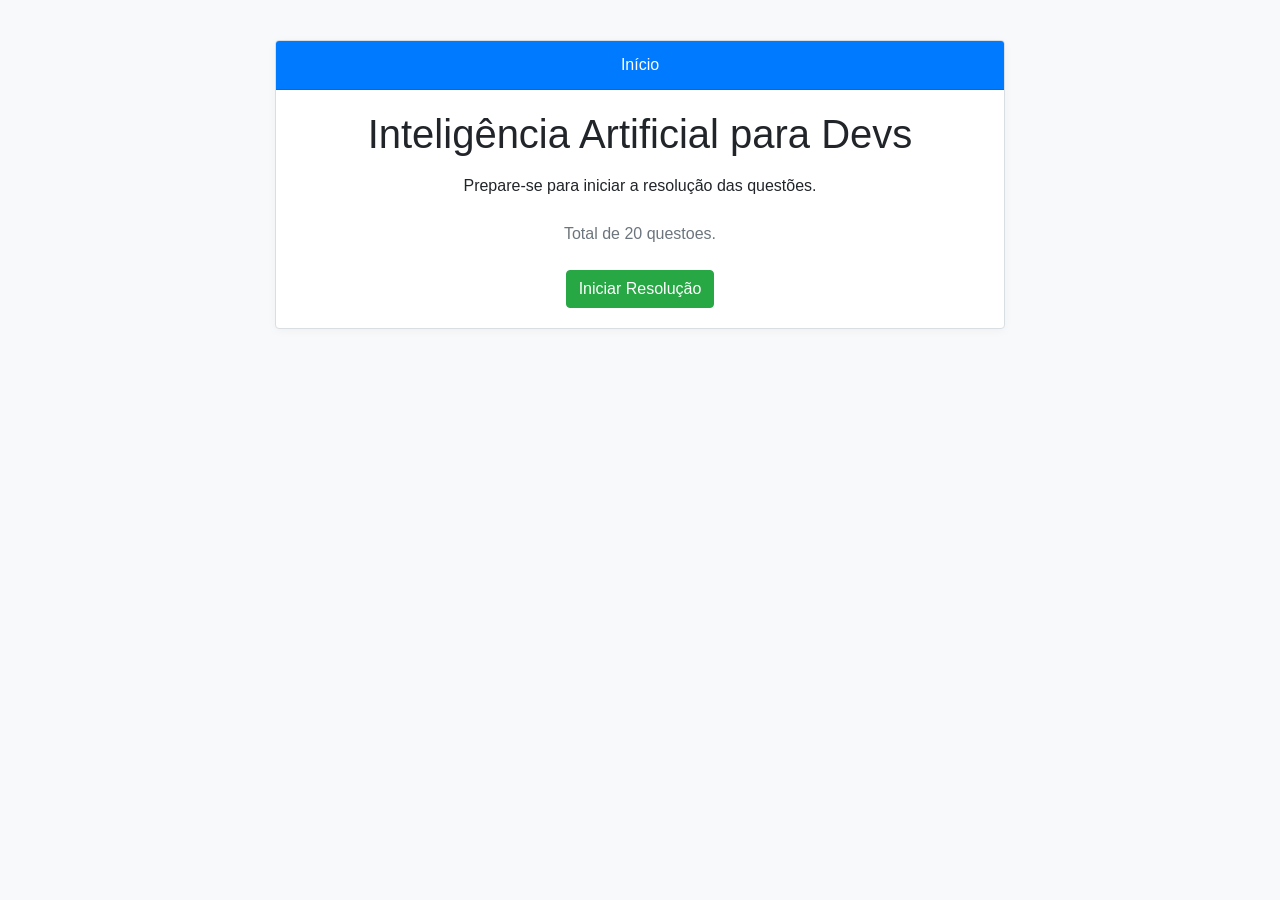
==== index.html @ db104553 "first commit" ====
<!DOCTYPE html>
<!-- saved from url=(0057)https://www.examtopics.com/exams/microsoft/az-204/view/1/ -->
<html lang="en"
	class=" js flexbox canvas canvastext webgl no-touch geolocation postmessage no-websqldatabase indexeddb hashchange history draganddrop websockets rgba hsla multiplebgs backgroundsize borderimage borderradius boxshadow textshadow opacity cssanimations csscolumns cssgradients cssreflections csstransforms csstransforms3d csstransitions fontface generatedcontent video audio localstorage sessionstorage webworkers no-applicationcache svg inlinesvg smil svgclippaths">
<!-- RubyOnRails - formstatic / kaminari -->

<head>
	<meta http-equiv="Content-Type" content="text/html; charset=UTF-8">

	<!--<base href="https://www.examtopics.com/exams/microsoft/az-204/view/1/">-->
	<!-- meta tag -->

	<title>AZ-204 Exam - Free Actual Q&amp;As, Page 1 | ExamTopics</title>
	<meta name="description" content="Free, Actual and Latest Practice Test for those who are preparing for Developing Solutions for Microsoft Azure
		.">
	<!-- responsive tag -->
	<meta http-equiv="x-ua-compatible" content="ie=edge">
	<meta name="viewport" content="width=device-width, initial-scale=1">

	<meta name="msapplication-TileColor" content="#007bff">
	<meta name="msapplication-TileImage" content="/assets/images/et/favicon/ms-icon-144x144.png">
	<meta name="theme-color" content="#ffffff">

	<!-- deflink == defered link (loaded later by jquery) -->
	<!-- bootstrap v4 css -->
	<link rel="stylesheet" type="text/css" href="./assets/bootstrap.min.css">
	<link rel="stylesheet" type="text/css" href="./assets/app.css">
	<!-- <link rel="stylesheet" type="text/css" href="./assets/responsive.css"> -->

	<!-- Start VWO Async SmartCode -->
</head>

<body class="home2">
	<!-- Modal -->
	<div class="modal fade" id="exampleModal" tabindex="-1" role="dialog" aria-labelledby="exampleModalLabel"
		aria-hidden="true">
		<div class="modal-dialog" role="document">
			<div class="modal-content">
				<div class="modal-header">
					<h5 class="modal-title" id="exampleModalLabel">Resultado</h5>
					<button id="resultCloseX" type="button" class="close" aria-label="Close">
						<span aria-hidden="true">&times;</span>
					</button>
				</div>
				<div class="modal-body">
					75%
				</div>
				<div class="modal-footer">
					<button id="resultCloseBtn" type="button" class="btn btn-secondary">Fechar</button>
				</div>
			</div>
		</div>
	</div>
	<div id="startScreen" class="sec-spacer" style="padding: 40px 0px;">
		<div class="container">
			<div class="row justify-content-center">
				<div class="col-12 col-md-10 col-lg-8">
					<div class="card exam-question-card text-center">
						<div class="card-header text-white bg-primary">
							Início
						</div>
						<div class="card-body">
							<h1 class="mb-3">Inteligência Artificial para Devs</h1>
							<p class="mb-4">Prepare-se para iniciar a resolução das questões.</p>
							<p id="startInfo" class="text-muted mb-4">Carregando questões...</p>
							<button id="startBtn" class="btn btn-success" disabled>Iniciar Resolução</button>
						</div>
					</div>
				</div>
			</div>
		</div>
	</div>
	<div id="quizSection" class="sec-spacer d-none" style="padding: 20px 0px; ">
		<div class="container">
			<!-- exam-view47 -->
			<div class="row">
				<div class="col-12">
					<div class="questions-container">

						<!-- exam-view48 -->
						<!-- Question -->
						<div class="card exam-question-card">
							<div class="card-header text-white bg-primary">
								<span id="numQuestion">Questão 1</span>
							</div>
							<div class="card-body question-body" data-id="816230">
								<p id="questao" class="card-text">
									Descrição da Questão<br>What should you do?<br>
								</p>
								<!-- exam-view49 -->
								<div class="question-choices-container">
									<div class="voted-answers-tally d-none">
										<script id="816230"
											type="application/json">[{"voted_answers": "C", "vote_count": 22, "is_most_voted": true}]</script>
									</div>
									<ul id="alternativesList"></ul>
								</div>
								<p id="answerFeedback" class="mt-3 mb-3 d-none"></p>

								<!-- exam-view410 -->
								<div onclick="showSolution()" class="btn btn-primary reveal-solution d-print-none">
									Reveal Solution</div>
								<div onclick="hideSolution()" class="btn btn-primary hide-solution d-none d-print-none">
									Hide Solution</div>

								<!-- <p class="card-text question-answer bg-light white-text">
									<span class="correct-answer-box"><strong>Correct Answer:</strong>
										<span class="correct-answer">C</span>

										<a href="https://www.examtopics.com/exams/microsoft/az-204/view/1/#"
											class="vote-answer-button ml-1 d-print-none" data-toggle="tooltip" title=""
											data-original-title="Vote an answer">🗳️</a>
										<br>
									</span>

									<span class="answer-description">
										When you redeploy a VM, it moves the VM to a new node within the Azure
										infrastructure and then powers it back on, retaining all your configuration
										options and associated
										resources.<br>Reference:<br>https://docs.microsoft.com/en-us/azure/virtual-machines/windows/redeploy-to-new-node
									</span>
								<div class="voting-summary col-12 col-sm-6 col-lg-4 pt-2 pb-2" style="font-size: 0.9em">
									<i>Community vote distribution</i>
									<div class="progress vote-distribution-bar">
										<div class="vote-bar progress-bar bg-primary" data-toggle="tooltip"
											role="progressbar" style="width: 100%; display: flex;" aria-valuenow="15"
											aria-valuemin="0" aria-valuemax="100" data-original-title="22 votes."
											title="">C (100%)</div>
										<div class="vote-bar progress-bar bg-info" data-toggle="tooltip"
											role="progressbar" style="width: 25%; display: none;" aria-valuenow="30"
											aria-valuemin="0" aria-valuemax="100" data-original-title="" title="">C
											(25%)
										</div>
										<div class="vote-bar progress-bar bg-success" data-toggle="tooltip"
											role="progressbar" style="width: 25%; display: none;" aria-valuenow="30"
											aria-valuemin="0" aria-valuemax="100" data-original-title="" title="">B
											(20%)
										</div>
										<div class="vote-bar progress-bar bg-warning" data-toggle="tooltip"
											role="progressbar" style="width: 15%; display: none;" aria-valuenow="20"
											aria-valuemin="0" aria-valuemax="100" data-original-title="" title="">Other
										</div>
									</div>
								</div>
								</p> -->
							</div>
						</div>
					</div>
					<div class="page-navigation-bar" style="padding-bottom:20px;">
						<div class="col-12" style="padding-bottom:20px;margin-bottom:20px;">
							<div id="prevBtn" class="btn btn-success pull-right">Prev Question</div>
							<div id="nextBtn" class="btn btn-success pull-right">Next Question</div>
						</div>
					</div>
				</div>
			</div>
		</div>
	</div>
	<script src="./assets/app.js?v=20260502b"></script>

</body>

</html>
---- assets/app.css ----
body {
  background: #f8f9fa;
}

.sec-spacer {
  padding: 20px 0;
}

.exam-question-card {
  border: 1px solid #d9dee3;
  box-shadow: 0 2px 10px rgba(0, 0, 0, 0.04);
}

.question-choices-container ul {
  list-style: none;
  margin: 0;
  padding: 0;
}

.multi-choice-item {
  border: 1px solid #dee2e6;
  border-radius: 6px;
  padding: 10px 12px;
  margin-bottom: 8px;
  transition: border-color 0.2s ease, background-color 0.2s ease;
}

.multi-choice-item.correct-choice {
  background: #d4edda;
  border-color: #28a745;
}

.multi-choice-letter {
  display: flex;
  gap: 10px;
  align-items: flex-start;
  cursor: pointer;
}

.multi-choice-letter input[type='radio'] {
  margin-top: 4px;
}

.page-navigation-bar .btn {
  margin-left: 8px;
}

#answerFeedback {
  min-height: 24px;
}

#questao img {
  max-width: 100%;
  height: auto;
}

.modal.show {
  display: block;
}
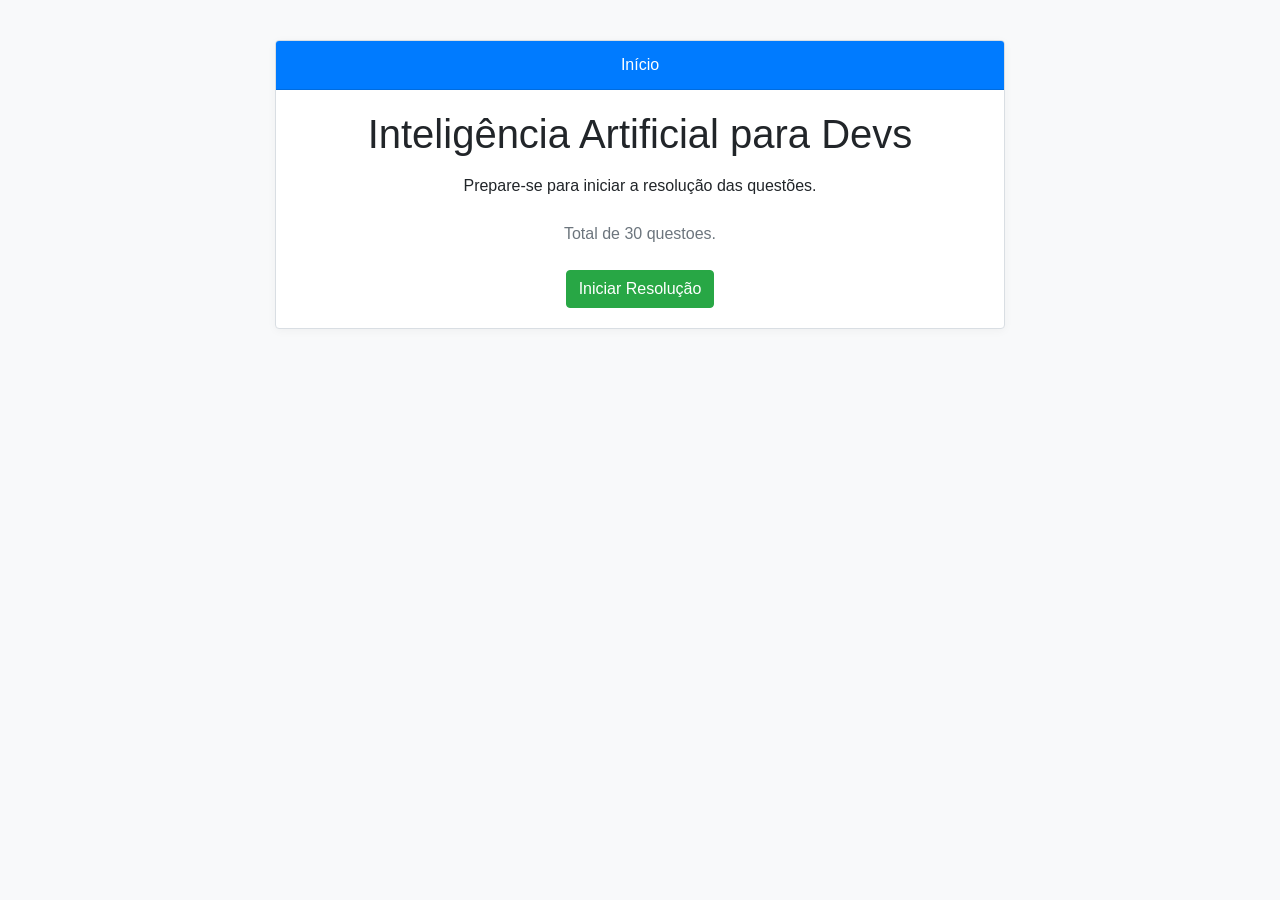
==== commit 3af60284: "improvements" ====
--- a/index.html
+++ b/index.html
@@ -10,7 +10,7 @@
 	<!--<base href="https://www.examtopics.com/exams/microsoft/az-204/view/1/">-->
 	<!-- meta tag -->
 
-	<title>AZ-204 Exam - Free Actual Q&amp;As, Page 1 | ExamTopics</title>
+	<title>Questões de estudo</title>
 	<meta name="description" content="Free, Actual and Latest Practice Test for those who are preparing for Developing Solutions for Microsoft Azure
 		.">
 	<!-- responsive tag -->
@@ -96,12 +96,19 @@
 									<ul id="alternativesList"></ul>
 								</div>
 								<p id="answerFeedback" class="mt-3 mb-3 d-none"></p>
+								<p id="progressFeedback" class="mt-2 mb-3 text-muted"></p>
 
 								<!-- exam-view410 -->
-								<div onclick="showSolution()" class="btn btn-primary reveal-solution d-print-none">
-									Reveal Solution</div>
-								<div onclick="hideSolution()" class="btn btn-primary hide-solution d-none d-print-none">
-									Hide Solution</div>
+								<div class="question-action-bar d-flex justify-content-between align-items-center flex-wrap">
+									<button id="prevBtn" type="button" class="btn btn-success">Prev Question</button>
+									<div class="mx-2">
+										<div onclick="showSolution()" class="btn btn-primary reveal-solution d-print-none">
+											Reveal Solution</div>
+										<div onclick="hideSolution()" class="btn btn-primary hide-solution d-none d-print-none">
+											Hide Solution</div>
+									</div>
+									<button id="nextBtn" type="button" class="btn btn-success">Next Question</button>
+								</div>
 
 								<!-- <p class="card-text question-answer bg-light white-text">
 									<span class="correct-answer-box"><strong>Correct Answer:</strong>
@@ -146,12 +153,6 @@
 							</div>
 						</div>
 					</div>
-					<div class="page-navigation-bar" style="padding-bottom:20px;">
-						<div class="col-12" style="padding-bottom:20px;margin-bottom:20px;">
-							<div id="prevBtn" class="btn btn-success pull-right">Prev Question</div>
-							<div id="nextBtn" class="btn btn-success pull-right">Next Question</div>
-						</div>
-					</div>
 				</div>
 			</div>
 		</div>
--- a/assets/app.css
+++ b/assets/app.css
@@ -30,6 +30,16 @@
   border-color: #28a745;
 }
 
+.multi-choice-item.selected-correct {
+  background: #d4edda;
+  border-color: #28a745;
+}
+
+.multi-choice-item.selected-incorrect {
+  background: #f8d7da;
+  border-color: #dc3545;
+}
+
 .multi-choice-letter {
   display: flex;
   gap: 10px;
@@ -41,8 +51,14 @@
   margin-top: 4px;
 }
 
-.page-navigation-bar .btn {
-  margin-left: 8px;
+.question-action-bar {
+  margin-top: 12px;
+  gap: 8px;
+}
+
+.question-action-bar > .mx-2 {
+  margin-left: auto !important;
+  margin-right: auto !important;
 }
 
 #answerFeedback {
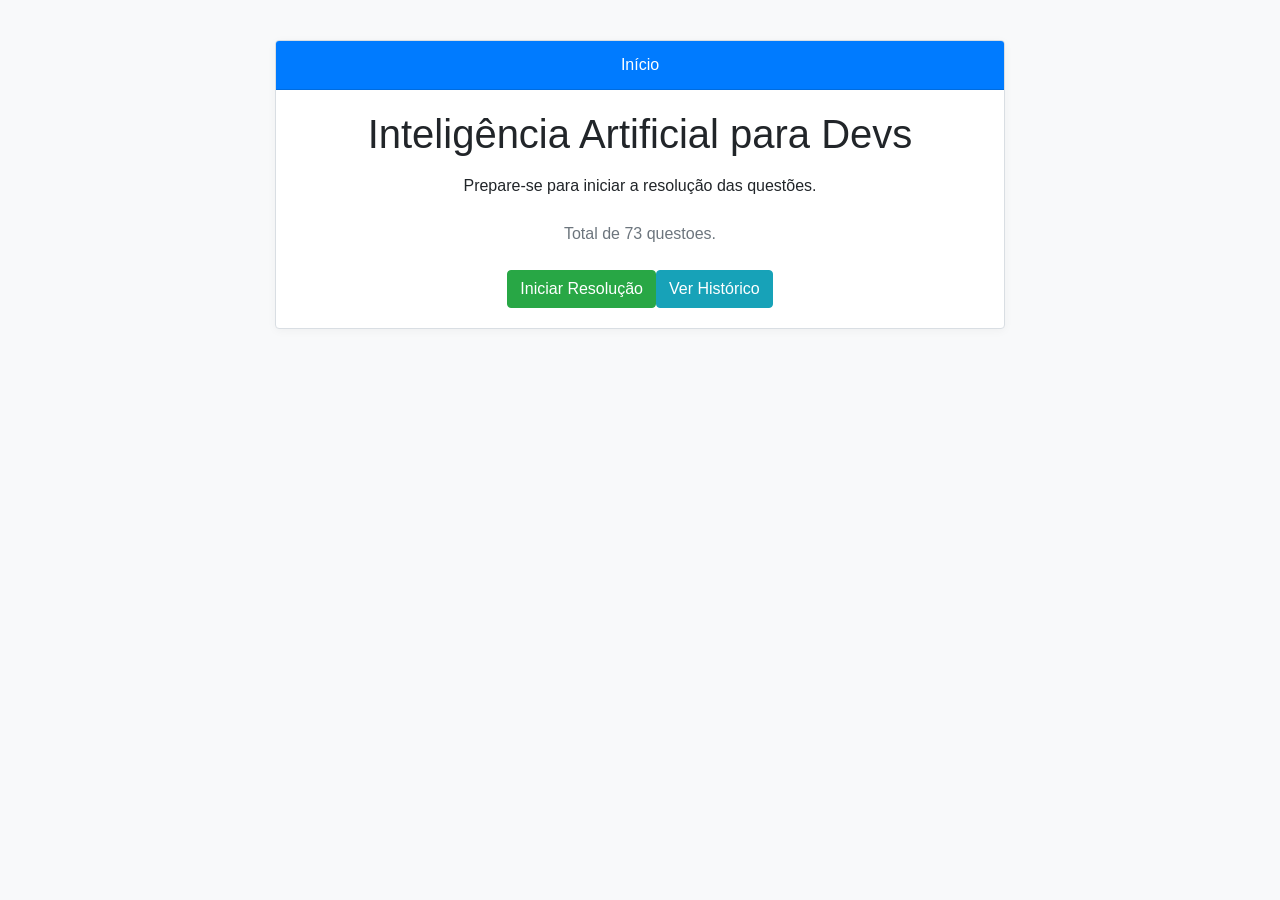
==== commit 879efd46: "improvement quests" ====
--- a/index.html
+++ b/index.html
@@ -63,7 +63,10 @@
 							<h1 class="mb-3">Inteligência Artificial para Devs</h1>
 							<p class="mb-4">Prepare-se para iniciar a resolução das questões.</p>
 							<p id="startInfo" class="text-muted mb-4">Carregando questões...</p>
-							<button id="startBtn" class="btn btn-success" disabled>Iniciar Resolução</button>
+							<div class="d-flex gap-2 justify-content-center">
+								<button id="startBtn" class="btn btn-success" disabled>Iniciar Resolução</button>
+								<button id="historyBtn" class="btn btn-info" title="Ver histórico de resultados">Ver Histórico</button>
+							</div>
 						</div>
 					</div>
 				</div>
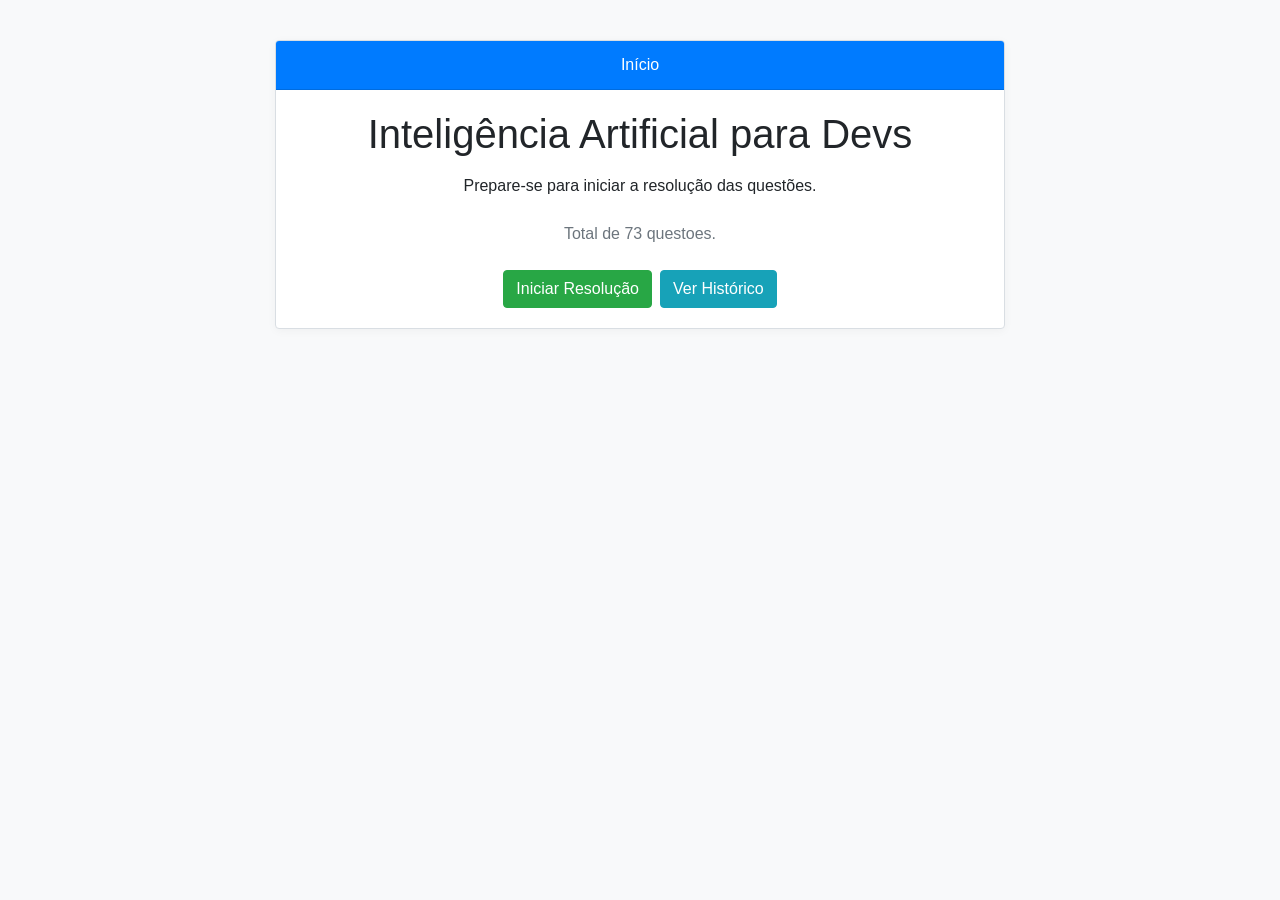
==== commit 6d63a616: "improvement quests" ====
--- a/index.html
+++ b/index.html
@@ -46,6 +46,7 @@
 					75%
 				</div>
 				<div class="modal-footer">
+					<button id="restartBtn" type="button" class="btn btn-primary">Reiniciar</button>
 					<button id="resultCloseBtn" type="button" class="btn btn-secondary">Fechar</button>
 				</div>
 			</div>
@@ -63,8 +64,8 @@
 							<h1 class="mb-3">Inteligência Artificial para Devs</h1>
 							<p class="mb-4">Prepare-se para iniciar a resolução das questões.</p>
 							<p id="startInfo" class="text-muted mb-4">Carregando questões...</p>
-							<div class="d-flex gap-2 justify-content-center">
-								<button id="startBtn" class="btn btn-success" disabled>Iniciar Resolução</button>
+						<div class="d-flex justify-content-center">
+							<button id="startBtn" class="btn btn-success mr-2" disabled>Iniciar Resolução</button>
 								<button id="historyBtn" class="btn btn-info" title="Ver histórico de resultados">Ver Histórico</button>
 							</div>
 						</div>
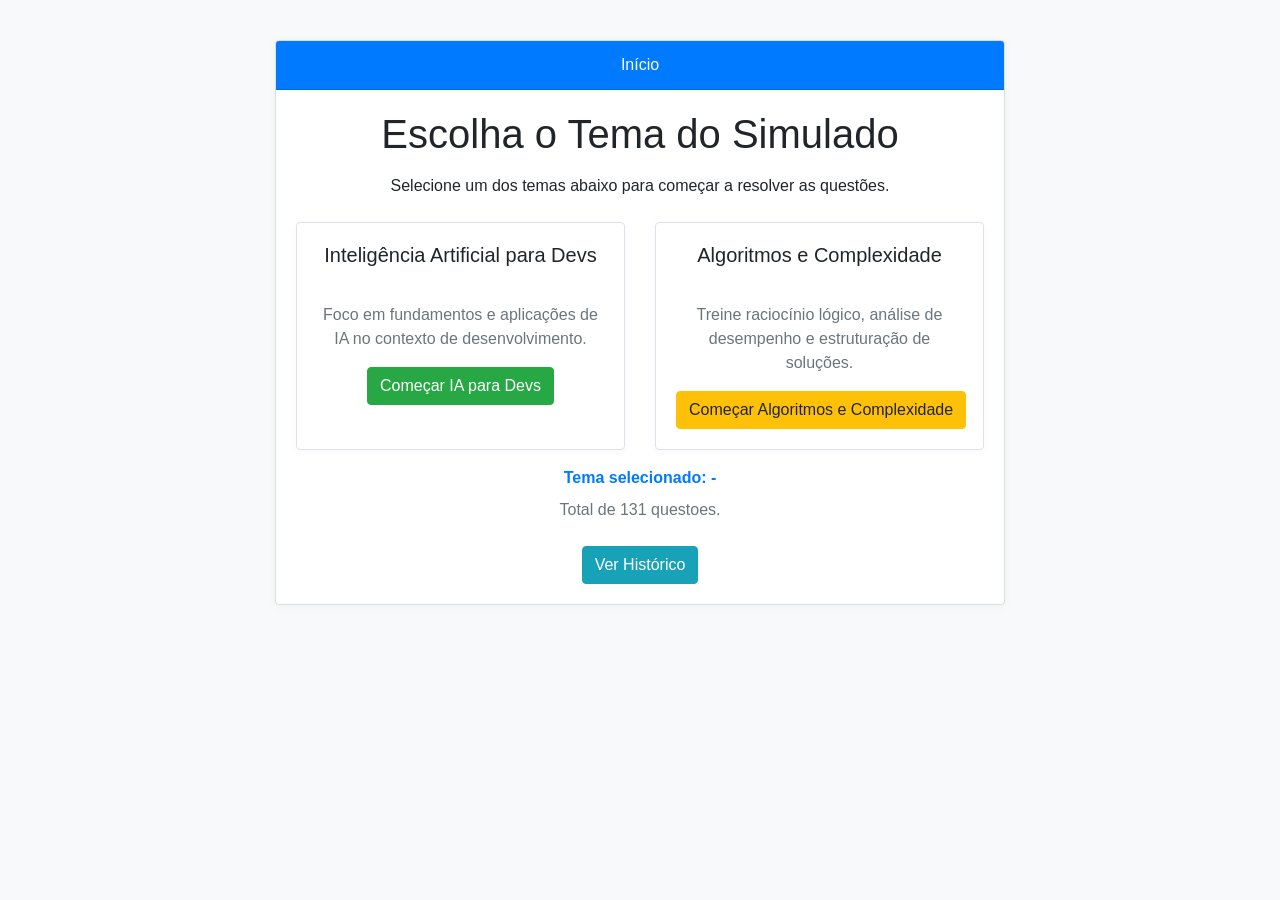
==== commit 94979b6d: "complexity algo" ====
--- a/index.html
+++ b/index.html
@@ -61,11 +61,31 @@
 							Início
 						</div>
 						<div class="card-body">
-							<h1 class="mb-3">Inteligência Artificial para Devs</h1>
-							<p class="mb-4">Prepare-se para iniciar a resolução das questões.</p>
+							<h1 class="mb-3">Escolha o Tema do Simulado</h1>
+							<p class="mb-4">Selecione um dos temas abaixo para começar a resolver as questões.</p>
+							<div class="row start-layouts">
+								<div class="col-12 col-md-6 mb-3">
+									<div class="card start-option-card h-100">
+										<div class="card-body">
+											<h5 class="card-title">Inteligência Artificial para Devs</h5>
+											<p class="card-text text-muted">Foco em fundamentos e aplicações de IA no contexto de desenvolvimento.</p>
+											<button class="btn btn-success start-track-btn" data-track="ia-devs" disabled>Começar IA para Devs</button>
+										</div>
+									</div>
+								</div>
+								<div class="col-12 col-md-6 mb-3">
+									<div class="card start-option-card h-100">
+										<div class="card-body">
+											<h5 class="card-title">Algoritmos e Complexidade</h5>
+											<p class="card-text text-muted">Treine raciocínio lógico, análise de desempenho e estruturação de soluções.</p>
+											<button class="btn btn-warning start-track-btn" data-track="algoritmos" disabled>Começar Algoritmos e Complexidade</button>
+										</div>
+									</div>
+								</div>
+							</div>
+							<p id="selectedTrackInfo" class="mb-2 text-primary font-weight-bold">Tema selecionado: -</p>
 							<p id="startInfo" class="text-muted mb-4">Carregando questões...</p>
 						<div class="d-flex justify-content-center">
-							<button id="startBtn" class="btn btn-success mr-2" disabled>Iniciar Resolução</button>
 								<button id="historyBtn" class="btn btn-info" title="Ver histórico de resultados">Ver Histórico</button>
 							</div>
 						</div>
@@ -86,6 +106,7 @@
 						<div class="card exam-question-card">
 							<div class="card-header text-white bg-primary">
 								<span id="numQuestion">Questão 1</span>
+								<span id="quizTopic" class="badge badge-light ml-2 d-none"></span>
 							</div>
 							<div class="card-body question-body" data-id="816230">
 								<p id="questao" class="card-text">
--- a/assets/app.css
+++ b/assets/app.css
@@ -9,6 +9,25 @@
 .exam-question-card {
   border: 1px solid #d9dee3;
   box-shadow: 0 2px 10px rgba(0, 0, 0, 0.04);
+}
+
+.start-option-card {
+  border: 1px solid #dde2e8;
+  box-shadow: 0 2px 8px rgba(0, 0, 0, 0.03);
+  transition: transform 0.2s ease, box-shadow 0.2s ease;
+}
+
+.start-option-card:hover {
+  transform: translateY(-2px);
+  box-shadow: 0 6px 16px rgba(0, 0, 0, 0.08);
+}
+
+.start-option-card .card-title {
+  min-height: 48px;
+}
+
+#selectedTrackInfo {
+  min-height: 24px;
 }
 
 .question-choices-container ul {
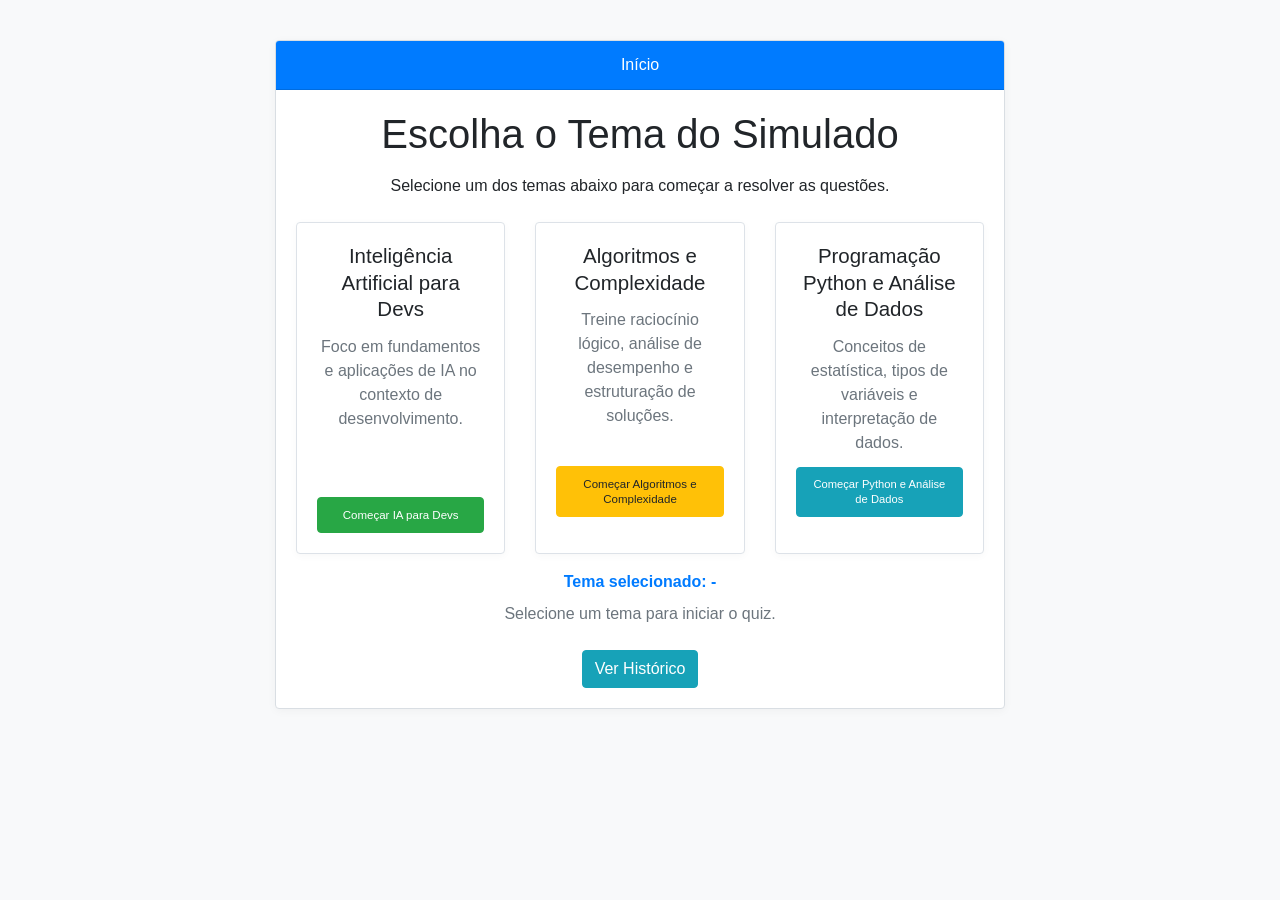
==== commit 1603e4bf: "create python analise dados" ====
--- a/index.html
+++ b/index.html
@@ -64,7 +64,7 @@
 							<h1 class="mb-3">Escolha o Tema do Simulado</h1>
 							<p class="mb-4">Selecione um dos temas abaixo para começar a resolver as questões.</p>
 							<div class="row start-layouts">
-								<div class="col-12 col-md-6 mb-3">
+								<div class="col-12 col-md-4 mb-3">
 									<div class="card start-option-card h-100">
 										<div class="card-body">
 											<h5 class="card-title">Inteligência Artificial para Devs</h5>
@@ -73,12 +73,23 @@
 										</div>
 									</div>
 								</div>
-								<div class="col-12 col-md-6 mb-3">
+								<div class="col-12 col-md-4 mb-3">
 									<div class="card start-option-card h-100">
 										<div class="card-body">
 											<h5 class="card-title">Algoritmos e Complexidade</h5>
-											<p class="card-text text-muted">Treine raciocínio lógico, análise de desempenho e estruturação de soluções.</p>
-											<button class="btn btn-warning start-track-btn" data-track="algoritmos" disabled>Começar Algoritmos e Complexidade</button>
+											<p class="card-text text-muted">Treine raciocínio lógico, análise de desempenho e estruturação de soluções.
+												<button class="btn btn-warning start-track-btn" data-track="algoritmos" disabled>Começar Algoritmos e Complexidade</button>
+											</p>
+										</div>
+									</div>
+								</div>
+								<div class="col-12 col-md-4 mb-3">
+									<div class="card start-option-card h-100">
+										<div class="card-body">
+											<h5 class="card-title">Programação Python e Análise de Dados</h5>
+											<p class="card-text text-muted">Conceitos de estatística, tipos de variáveis e interpretação de dados.
+												<button class="btn btn-info start-track-btn" data-track="python-dados" disabled>Começar Python e Análise de Dados</button>
+											</p>
 										</div>
 									</div>
 								</div>
--- a/assets/app.css
+++ b/assets/app.css
@@ -15,6 +15,51 @@
   border: 1px solid #dde2e8;
   box-shadow: 0 2px 8px rgba(0, 0, 0, 0.03);
   transition: transform 0.2s ease, box-shadow 0.2s ease;
+  height: 100%;
+  display: flex;
+  flex-direction: column;
+}
+
+.start-option-card .card-body {
+  display: flex;
+  flex-direction: column;
+  height: 100%;
+  flex: 1;
+}
+
+.start-option-card .card-text {
+  flex: 1;
+  margin-bottom: 1rem;
+  display: flex;
+  flex-direction: column;
+  justify-content: space-between;
+  gap: 0.75rem;
+  width: 100%;
+  max-width: 100%;
+  overflow-wrap: anywhere;
+}
+
+.start-layouts {
+  display: flex;
+  align-items: stretch;
+}
+
+.start-layouts > [class*='col-'] {
+  display: flex;
+}
+
+.start-track-btn {
+  width: 100%;
+  max-width: 100%;
+  box-sizing: border-box;
+  white-space: normal;
+  word-break: break-word;
+  overflow-wrap: anywhere;
+  margin-top: auto;
+  display: inline-block;
+  font-size: 0.72rem;
+  padding: 0.6rem 0.7rem;
+  line-height: 1.3;
 }
 
 .start-option-card:hover {
@@ -24,10 +69,107 @@
 
 .start-option-card .card-title {
   min-height: 48px;
+  font-size: clamp(1.05rem, 1.6vw, 1.55rem);
+  line-height: 1.3;
 }
 
 #selectedTrackInfo {
   min-height: 24px;
+}
+
+@media (max-width: 1024px) {
+  .start-option-card .card-title {
+    font-size: 1rem;
+  }
+
+  .start-track-btn {
+    font-size: 0.72rem;
+    padding: 0.6rem 0.7rem;
+    line-height: 1.35;
+  }
+
+  .btn-info.start-track-btn[data-track='python-dados'] {
+    font-size: 0.68rem;
+    padding: 0.6rem 0.5rem;
+  }
+}
+
+@media (min-width: 1200px) {
+  .btn-info.start-track-btn[data-track='python-dados'] {
+    font-size: 0.7rem;
+    padding-left: 0.7rem;
+    padding-right: 0.7rem;
+  }
+}
+
+@media (max-width: 767px) {
+  #startScreen {
+    padding: 20px 0 !important;
+  }
+
+  #startScreen .card-body {
+    padding: 1rem;
+  }
+
+  #startScreen h1 {
+    font-size: 1.7rem;
+    margin-bottom: 0.75rem !important;
+  }
+
+  #startScreen p {
+    font-size: 0.92rem;
+    line-height: 1.5;
+  }
+
+  .start-layouts > [class*='col-'] {
+    margin-bottom: 0.75rem !important;
+  }
+
+  .start-option-card {
+    min-height: 0;
+  }
+
+  .start-option-card .card-body {
+    padding: 0.9rem;
+  }
+
+  .start-option-card .card-title {
+    min-height: auto;
+    margin-bottom: 0.5rem;
+    font-size: 1rem;
+  }
+
+  .start-option-card .card-text {
+    font-size: 0.82rem;
+    margin-bottom: 0.75rem;
+  }
+
+  .start-track-btn {
+    font-size: 0.8rem;
+    padding: 0.6rem 0.75rem;
+    line-height: 1.3;
+  }
+
+  #historyBtn {
+    width: 100%;
+    max-width: 220px;
+    font-size: 0.85rem;
+  }
+}
+
+@media (max-width: 480px) {
+  #startScreen h1 {
+    font-size: 1.5rem;
+  }
+
+  .start-option-card .card-title {
+    font-size: 0.95rem;
+  }
+
+  .start-track-btn {
+    font-size: 0.75rem;
+    padding: 0.55rem 0.65rem;
+  }
 }
 
 .question-choices-container ul {
